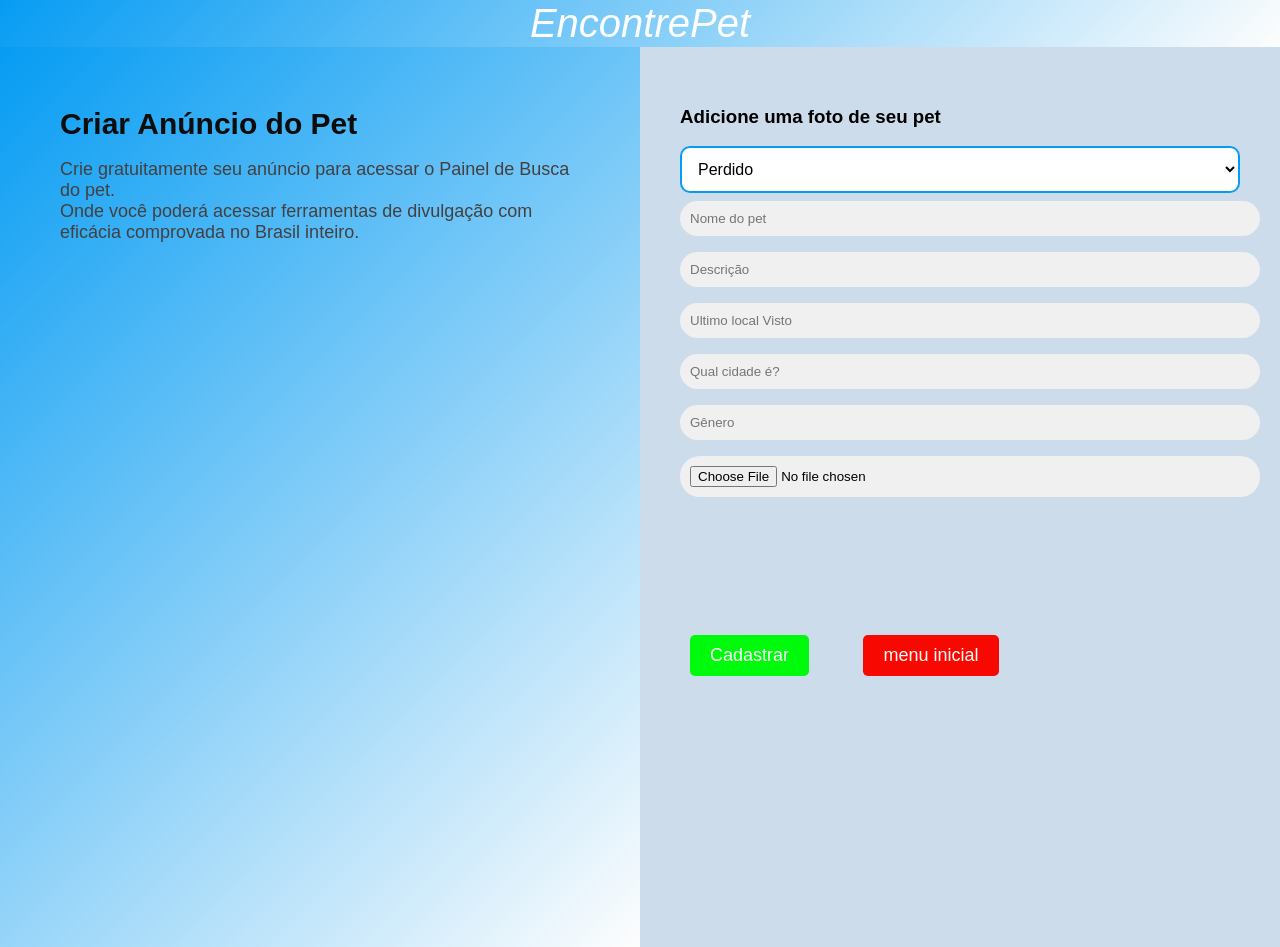
==== buscarServiço.html @ 084fbd99 "first commit" ====
<!DOCTYPE html>
<html lang="en">

<head>
    <meta charset="UTF-8">
    <meta name="viewport" content="width=device-width, initial-scale=1.0">
    <title>Buscar Pet</title>
    <link rel="stylesheet" href="styleBuscarPet.css">
</head>

<body>
    <button class="button" onclick="window.location.href='index.html'">EncontrePet</button>

    <div class="container">
        <div class="lado-esquerdo">
            <h1 class="welcome">Criar Anúncio do Pet</h1><br>
            <p class="P">Crie gratuitamente seu anúncio para acessar o Painel de Busca do pet.<br>
                Onde você poderá
                acessar
                ferramentas de divulgação com eficácia comprovada no Brasil inteiro.</p>
        </div>
        <div class="lado-direito">
            <div class="form-box">
                <h3>Adicione uma foto de seu pet</h3>
                <form id="formPet">

                    <select id="perdido">
                        <option value="perdido">Perdido</option>

                    </select>
                    <input type="text" id="nome" placeholder="Nome do pet" required>
                    <input type="text" id="descricao" placeholder="Descrição" required>
                    <input type="text" id="localizacao" placeholder="Ultimo local Visto" required>
                    <input type="text" id="cidade" placeholder="Qual cidade é?" required>
                    <input type="text" id="genero" placeholder="Gênero" required>
                    <input type="file" id="foto" accept="image/*" required>
                    <button class="prosseguir" type="submit">Cadastrar</button>
                    <button class="cadastro" onclick="window.location.href='index.html'">
                        menu inicial
                    </button>
                </form>
                <script>
                    document.getElementById("formPet").addEventListener("submit", function (e) {
                        e.preventDefault();
                        let situacao = document.getElementById("perdido").value;
                        let nome = document.getElementById("nome").value;
                        let descricao = document.getElementById("descricao").value;
                        let fotoInput = document.getElementById("foto");
                        let localizacao = document.getElementById("localizacao").value;
                        let cidade = document.getElementById("cidade").value;
                        let genero = document.getElementById("genero").value;

                        let reader = new FileReader();

                        reader.onload = function () {
                            let fotoBase64 = reader.result;

                            let pet = {
                                id: Date.now(),
                                situacao: situacao,
                                nome: nome,
                                descricao: descricao,
                                foto: fotoBase64,
                                localizacao: localizacao,
                                cidade: cidade,
                                genero: genero
                            };

                            // Pega lista existente ou cria nova
                            let lista = JSON.parse(localStorage.getItem("pets")) || [];
                            lista.push(pet);

                            localStorage.setItem("pets", JSON.stringify(lista));

                            alert("Pet cadastrado!");

                            // Redireciona para página principal
                            window.location.href = "index.html";
                        };

                        reader.readAsDataURL(fotoInput.files[0]);
                    });
                </script>


</body>

</html>
---- styleBuscarPet.css ----
/*Titulo com botao*/
.button {
    font-style: italic;
    font-size: 40px;
    tranparent: true;
    background-color: transparent;
    border: none;
    color: rgb(253, 253, 253);
    background: linear-gradient(135deg, rgb(6, 156, 243), #fdfdfd);
    width: 100%;
}

/* Estilos para o corpo da página */
body {
    margin: 0;
    font-family: Arial, sans-serif;
    background-color: rgb(204, 220, 235);

}

/* Estilos para o conteúdo principal */
.welcome {
    font-family: 'Poppins', sans-serif;
    text-align: left;
    margin-top: 10px;
    font-size: 30px;
    color: rgb(12, 12, 12);
    font-weight: 700;
    margin: 20px;

}

/* estilo de letra pequena para frases*/
.P {
    font-size: 18px;
    color: #444040;
    margin: 20px;
    margin-top: -20px;
}

/* separação de cores */
body {
    margin: 0;
    font-family: Arial, sans-serif;
}

.container {
    display: flex;
    height: 100vh;
    /* ocupa tela toda */
}

.lado-esquerdo {
    width: 50%;
    background: linear-gradient(135deg, rgb(6, 156, 243), #fdfdfd);
    /* roxo bonito */
    color: white;
    padding: 40px;
}

.lado-direito {
    width: 50%;
    background: linear-gradient(135deg, 5rgb(208, 228, 240), #fdfdfd);
    /* cinza claro */
    padding: 40px;
}

/* Inputs */
.form-box input {
    width: 100%;
    padding: 10px;
    margin: 8px 0;

    border: none;
    border-radius: 20px;
    background: #f0f0f0;
    outline: none;
}

/*opções do cadastro*/
select {
    width: 100%;
    padding: 12px;
    border: 2px solid rgb(6, 156, 243);
    border-radius: 10px;
    font-size: 16px;
    outline: none;
    cursor: pointer;
    background-color: white;
}

/* quando clica */
select:focus {
    border-color: #0b1af0;
}

/*estilo de letra do formulario*/
.formulario {
    font-style: italic;
    font-size: 30px;
    color: #1a1919;
    margin: 5px;
    margin-top: -20px;
}

.prosseguir {
    background: rgb(0, 250, 12);
    color: rgb(255, 252, 252);
    border: none;
    padding: 10px 20px;
    font-size: 18px;
    cursor: pointer;
    border-radius: 5px;
    margin: 10px;
    margin-top: 10px;
    right: auto
}

.cadastro {
    background: rgb(247, 8, 0);
    color: rgb(255, 252, 252);
    border: none;
    padding: 10px 20px;
    font-size: 18px;
    cursor: pointer;
    border-radius: 5px;
    margin: 40px;
    margin-top: 130px;
    left: 2000px;
}
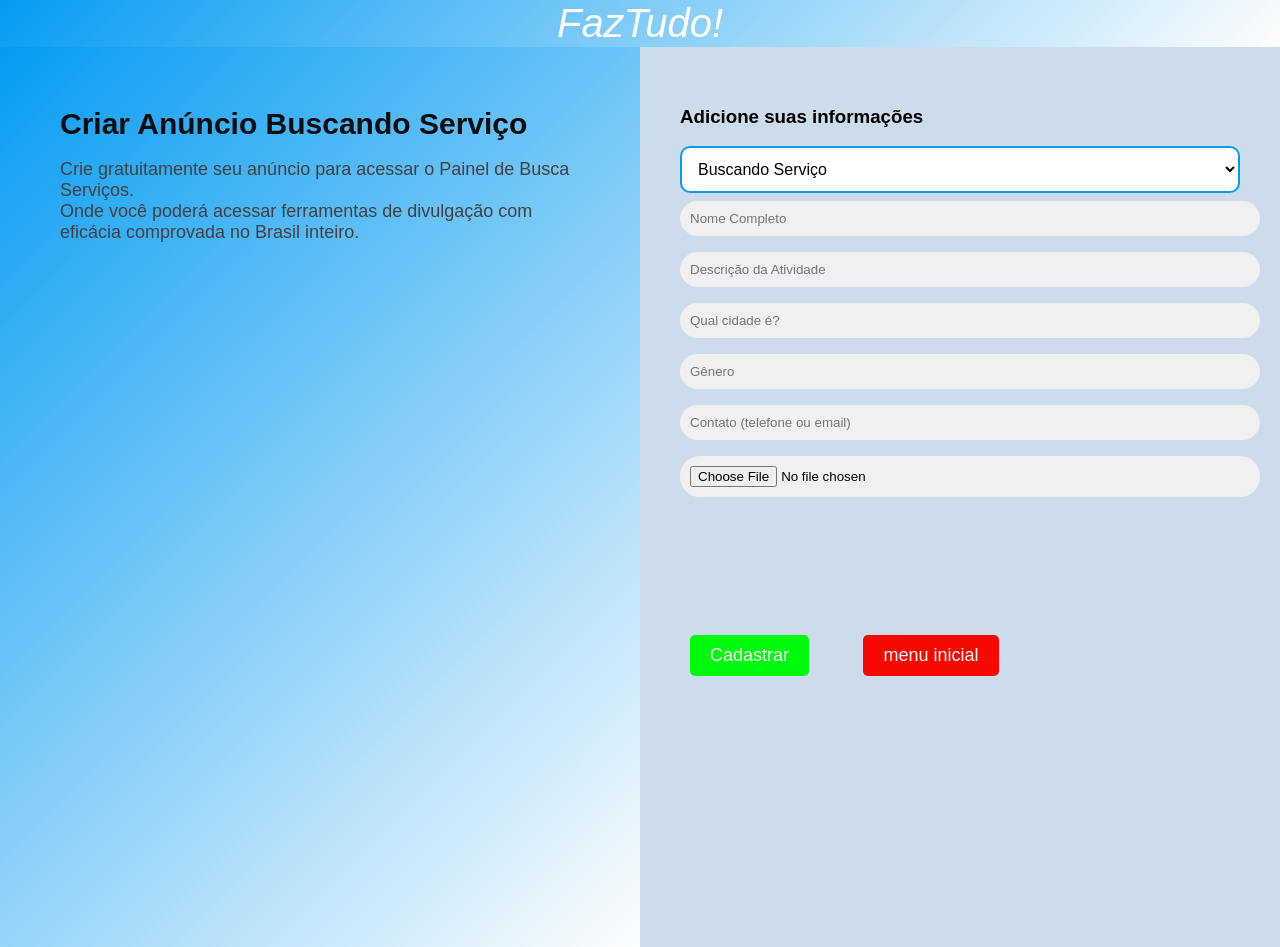
==== commit 921205cc: "add do cadastro ao menu" ====
--- a/buscarServiço.html
+++ b/buscarServiço.html
@@ -4,75 +4,75 @@
 <head>
     <meta charset="UTF-8">
     <meta name="viewport" content="width=device-width, initial-scale=1.0">
-    <title>Buscar Pet</title>
-    <link rel="stylesheet" href="styleBuscarPet.css">
+    <title>Buscar Serviço</title>
+    <link rel="stylesheet" href="styleBuscarServiço.css">
 </head>
 
 <body>
-    <button class="button" onclick="window.location.href='index.html'">EncontrePet</button>
+    <button class="button" onclick="window.location.href='index.html'">FazTudo!</button>
 
     <div class="container">
         <div class="lado-esquerdo">
-            <h1 class="welcome">Criar Anúncio do Pet</h1><br>
-            <p class="P">Crie gratuitamente seu anúncio para acessar o Painel de Busca do pet.<br>
+            <h1 class="welcome">Criar Anúncio Buscando Serviço</h1><br>
+            <p class="P">Crie gratuitamente seu anúncio para acessar o Painel de Busca Serviços.<br>
                 Onde você poderá
                 acessar
                 ferramentas de divulgação com eficácia comprovada no Brasil inteiro.</p>
         </div>
         <div class="lado-direito">
             <div class="form-box">
-                <h3>Adicione uma foto de seu pet</h3>
-                <form id="formPet">
+                <h3>Adicione suas informações</h3>
+                <form id="formServiço">
 
-                    <select id="perdido">
-                        <option value="perdido">Perdido</option>
+                    <select id="Buscando">
+                        <option value="Buscando">Buscando Serviço</option>
 
                     </select>
-                    <input type="text" id="nome" placeholder="Nome do pet" required>
-                    <input type="text" id="descricao" placeholder="Descrição" required>
-                    <input type="text" id="localizacao" placeholder="Ultimo local Visto" required>
+                    <input type="text" id="nome" placeholder="Nome Completo" required>
+                    <input type="text" id="descricao" placeholder="Descrição da Atividade" required>
                     <input type="text" id="cidade" placeholder="Qual cidade é?" required>
                     <input type="text" id="genero" placeholder="Gênero" required>
+                    <input type="text" id="contato" placeholder="Contato (telefone ou email)" required>
                     <input type="file" id="foto" accept="image/*" required>
                     <button class="prosseguir" type="submit">Cadastrar</button>
-                    <button class="cadastro" onclick="window.location.href='index.html'">
+                    <button type="submit" class="voltar" onclick="window.location.href='index.html'">
                         menu inicial
                     </button>
                 </form>
                 <script>
-                    document.getElementById("formPet").addEventListener("submit", function (e) {
+                    document.getElementById("formServiço").addEventListener("submit", function (e) {
                         e.preventDefault();
-                        let situacao = document.getElementById("perdido").value;
+                        let situacao = document.getElementById("Buscando").value;
                         let nome = document.getElementById("nome").value;
                         let descricao = document.getElementById("descricao").value;
                         let fotoInput = document.getElementById("foto");
-                        let localizacao = document.getElementById("localizacao").value;
                         let cidade = document.getElementById("cidade").value;
                         let genero = document.getElementById("genero").value;
+                        let contato = document.getElementById("contato").value;
 
                         let reader = new FileReader();
 
                         reader.onload = function () {
                             let fotoBase64 = reader.result;
 
-                            let pet = {
+                            let serviço = {
                                 id: Date.now(),
                                 situacao: situacao,
                                 nome: nome,
                                 descricao: descricao,
                                 foto: fotoBase64,
-                                localizacao: localizacao,
                                 cidade: cidade,
-                                genero: genero
+                                genero: genero,
+                                contato: contato
                             };
 
                             // Pega lista existente ou cria nova
-                            let lista = JSON.parse(localStorage.getItem("pets")) || [];
-                            lista.push(pet);
+                            let lista = JSON.parse(localStorage.getItem("Buscando")) || [];
+                            lista.push(serviço);
 
-                            localStorage.setItem("pets", JSON.stringify(lista));
+                            localStorage.setItem("Buscando", JSON.stringify(lista));
 
-                            alert("Pet cadastrado!");
+                            alert("Serviço cadastrado!");
 
                             // Redireciona para página principal
                             window.location.href = "index.html";
--- a/styleBuscarServiço.css
+++ b/styleBuscarServiço.css
@@ -0,0 +1,130 @@
+/*Titulo com botao*/
+.button {
+    font-style: italic;
+    font-size: 40px;
+    tranparent: true;
+    background-color: transparent;
+    border: none;
+    color: rgb(253, 253, 253);
+    background: linear-gradient(135deg, rgb(6, 156, 243), #fdfdfd);
+    width: 100%;
+}
+
+/* Estilos para o corpo da página */
+body {
+    margin: 0;
+    font-family: Arial, sans-serif;
+    background-color: rgb(204, 220, 235);
+
+}
+
+/* Estilos para o conteúdo principal */
+.welcome {
+    font-family: 'Poppins', sans-serif;
+    text-align: left;
+    margin-top: 10px;
+    font-size: 30px;
+    color: rgb(12, 12, 12);
+    font-weight: 700;
+    margin: 20px;
+
+}
+
+/* estilo de letra pequena para frases*/
+.P {
+    font-size: 18px;
+    color: #444040;
+    margin: 20px;
+    margin-top: -20px;
+}
+
+/* separação de cores */
+body {
+    margin: 0;
+    font-family: Arial, sans-serif;
+}
+
+.container {
+    display: flex;
+    height: 100vh;
+    /* ocupa tela toda */
+}
+
+.lado-esquerdo {
+    width: 50%;
+    background: linear-gradient(135deg, rgb(6, 156, 243), #fdfdfd);
+    /* roxo bonito */
+    color: white;
+    padding: 40px;
+}
+
+.lado-direito {
+    width: 50%;
+    background: linear-gradient(135deg, 5rgb(208, 228, 240), #fdfdfd);
+    /* cinza claro */
+    padding: 40px;
+}
+
+/* Inputs */
+.form-box input {
+    width: 100%;
+    padding: 10px;
+    margin: 8px 0;
+
+    border: none;
+    border-radius: 20px;
+    background: #f0f0f0;
+    outline: none;
+}
+
+/*opções do cadastro*/
+select {
+    width: 100%;
+    padding: 12px;
+    border: 2px solid rgb(6, 156, 243);
+    border-radius: 10px;
+    font-size: 16px;
+    outline: none;
+    cursor: pointer;
+    background-color: white;
+}
+
+/* quando clica */
+select:focus {
+    border-color: #0b1af0;
+}
+
+/*estilo de letra do formulario*/
+.formulario {
+    font-style: italic;
+    font-size: 30px;
+    color: #1a1919;
+    margin: 5px;
+    margin-top: -20px;
+}
+
+.prosseguir {
+    background: rgb(0, 250, 12);
+    color: rgb(255, 252, 252);
+    border: none;
+    padding: 10px 20px;
+    font-size: 18px;
+    cursor: pointer;
+    border-radius: 5px;
+    margin: 10px;
+    margin-top: 10px;
+    right: auto
+}
+
+.voltar {
+    background: rgb(247, 8, 0);
+    color: rgb(255, 252, 252);
+    border: none;
+    padding: 10px 20px;
+    font-size: 18px;
+    cursor: pointer;
+    border-radius: 5px;
+    margin: 40px;
+    margin-top: 130px;
+    left: 2000px;
+}
